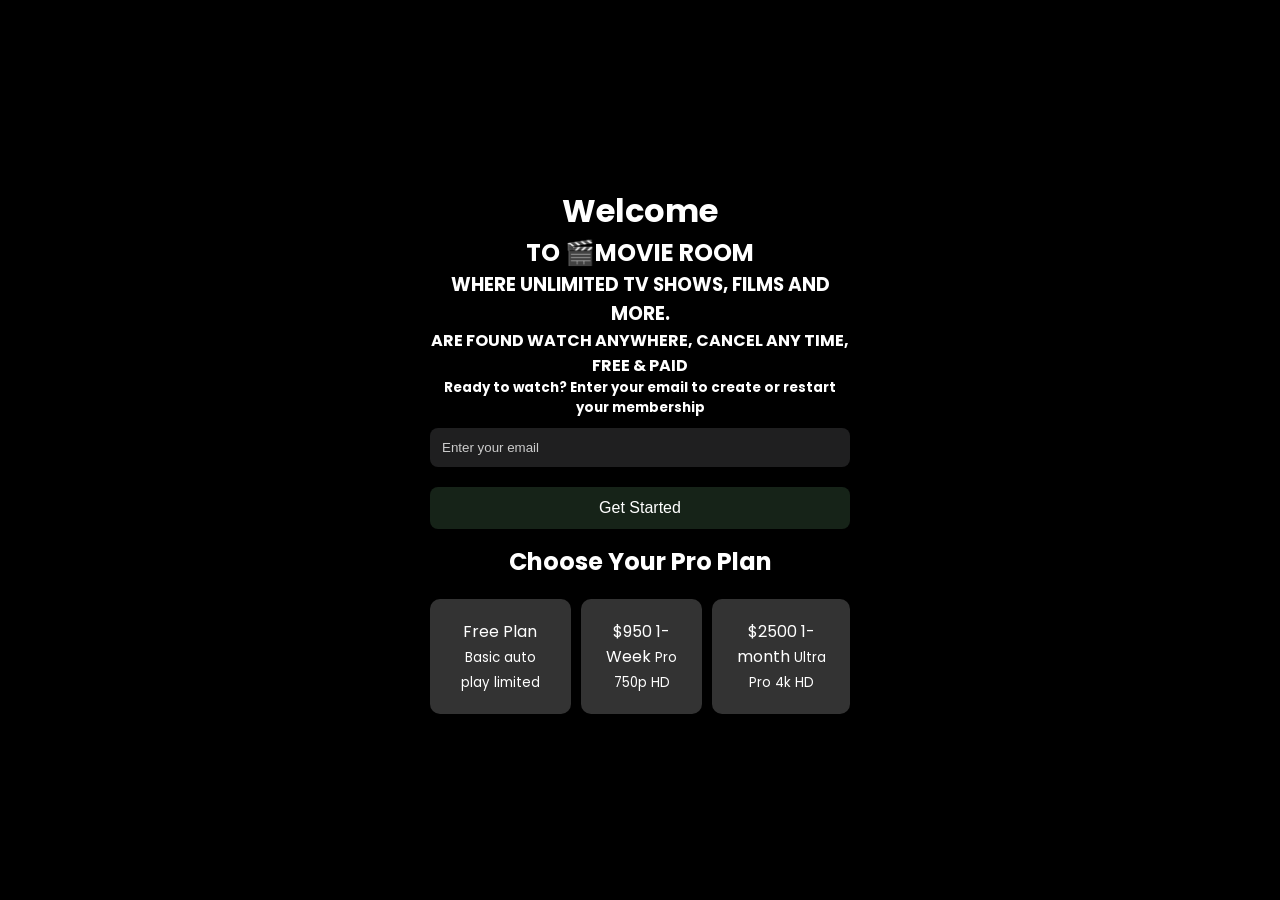
==== index.html @ 2dae175a "anthonym" ====
<!DOCTYPE html>
<html lang="en">
<head>
<meta charset="UTF-8">
<meta name="viewport" content="width=device-width, initial-scale=1.0">
<title>🎬MOVIE ROOM-WELCOME PAGE</title>
<link rel="stylesheet" href="style.css">
</head>
<body>
<div class="overlay" id="overlay">cheta said pro is Coming Soon</div>

<div class="container">
  <!-- Page 1 -->
  <div class="page">
    <div class="top-section">
      <h1>Welcome</h1>
      <h2>TO 🎬MOVIE ROOM</h2>
      <h3>WHERE UNLIMITED TV SHOWS, FILMS AND MORE.</h3>
      <h4>ARE FOUND WATCH ANYWHERE, CANCEL ANY TIME, FREE & PAID</h4>
      <h5>Ready to watch? Enter your email to create or restart your membership</h5>
      <input type="email" placeholder="Enter your email" id="emailInput" required>
      <button class="email-button" id="emailBtn">Get Started</button>
    </div>
  </div>

  <!-- Page 2: Pricing -->
  <div class="page">
    <div class="top-section">
      <h2>Choose Your Pro Plan</h2>
      <div class="pricing">
        <div class="price-card" data-plan="free">
          Free Plan
          <small>Basic  auto play limited</small>
        </div>
        <div class="price-card" data-plan="pro">
          $950 1-Week
          <small>Pro  750p HD</small>
        </div>
        <div class="price-card" data-plan="ultra">
          $2500 1-month
          <small>Ultra Pro 4k HD</small>
        </div>
      </div>
    </div>
  </div>
</div>

<!-- Loading screen -->
<div class="loading-screen" id="loadingScreen">
  <span>L</span>
  <span>O</span>
  <span>A</span>
  <span>D</span>
  <span>I</span>
  <span>N</span>
  <span>G</span>
  <span>.</span>
  <span>.</span>
  <span>.</span>
</div>

<script src="script.js"></script>
</body>
</html>
---- style.css ----
@import url('https://fonts.googleapis.com/css2?family=Poppins:wght@100;300;400;600;700;900&display=swap');

* {
  margin: 0;
  padding: 0;
  box-sizing: border-box;
}

body {
  transition: 0.3s;
  width: 100%;
  height: 100vh;
  font-family: 'Poppins', sans-serif;
  display: flex;
  align-items: center;
  justify-content: center;
  background-image: url('https://www.whats-on-netflix.com/wp-content/uploads/2021/08/netflix-library-photo-1280x720.jpg');
  background-repeat: no-repeat;
  background-size: cover;
  background-position: center;
  background-color: black;
}

.container {
  background: rgba(0, 0, 0, 0.7);
  padding: 40px;
  border-radius: 15px;
  max-width: 500px;
  color: #ffffff;
  text-align: center;
}

input[type="email"] {
  width: 100%;
  padding: 12px;
  margin: 10px 0 20px;
  border: none;
  border-radius: 8px;
  background: rgba(35, 35, 36, 0.9);
  color: #fff;
}

input[type="email"]::placeholder {
  color: #ccc;
  background: transparent;
}

.email-button {
  width: 100%;
  padding: 12px;
  font-size: 1rem;
  background-color: rgba(34, 54, 37, 0.658);
  color: #fff;
  border: none;
  border-radius: 8px;
  cursor: pointer;
  transition: background 0.2s ease;
  margin-bottom: 15px;
}

.email-button:hover {
  background-color: rgba(80, 30, 30, 0.8);
}

.pricing {
  display: flex;
  gap: 10px;
  justify-content: center;
  margin-top: 20px;
}

.price-card {
  background: rgba(255, 255, 255, 0.2);
  border-radius: 10px;
  padding: 20px;
  cursor: pointer;
  transition: border 0.2s ease;
}

.price-card:hover {
  background: rgba(256, 256, 256, 0.3);
}

.price-card.selected {
  border: 2px solid rgb(245, 0, 0);
}

/* Overlay for loading or confirmation */
.overlay,
.loading-screen {
  position: fixed;
  top: 0; left: 0;
  width: 100%; height: 100%;
  background: rgba(0, 0, 0, 0.9);
  filter: blur(50%);
  color: #ffffff;
  font-size: 2rem;
  display: none;
  justify-content: center;
  align-items: center;
  z-index: 1000;
}

/* Loading animation styles */
.loading-screen span {
  display: inline-block;
  animation: moveUpDown 1s infinite alternate;
}

.loading-screen span:nth-child(2) { animation-delay: 0.1s; }
.loading-screen span:nth-child(3) { animation-delay: 0.2s; }
.loading-screen span:nth-child(4) { animation-delay: 0.3s; }
.loading-screen span:nth-child(5) { animation-delay: 0.4s; }
.loading-screen span:nth-child(6) { animation-delay: 0.5s; }
.loading-screen span:nth-child(7) { animation-delay: 0.6s; }
.loading-screen span:nth-child(8) { animation-delay: 0.7s; }
.loading-screen span:nth-child(9) { animation-delay: 0.8s; }
.loading-screen span:nth-child(10) { animation-delay: 0.9s; }

@keyframes moveUpDown {
  0% { transform: translateY(0); }
  100% { transform: translateY(-10px); }
}
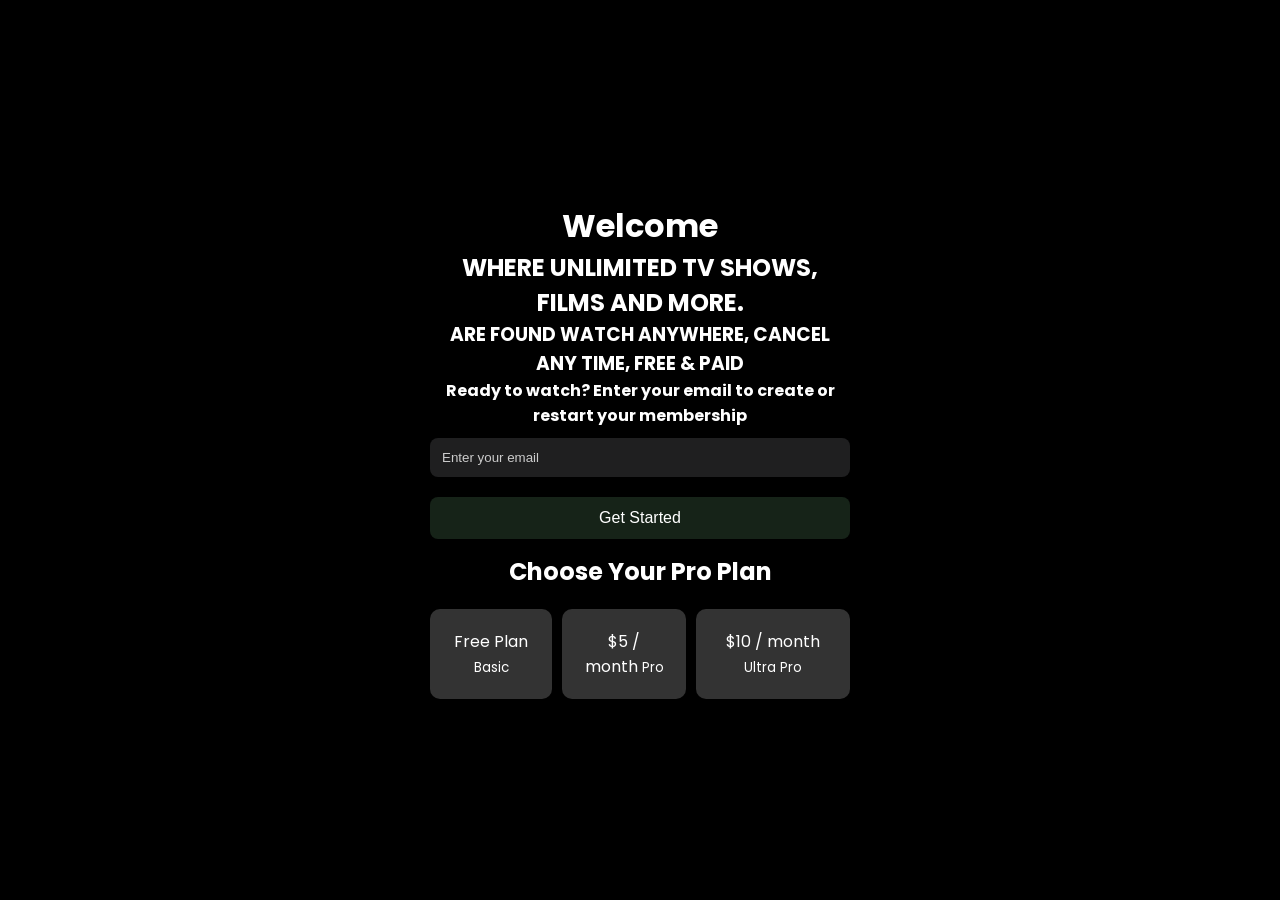
==== commit 0bb46445: "Anthony update" ====
--- a/index.html
+++ b/index.html
@@ -3,7 +3,8 @@
 <head>
 <meta charset="UTF-8">
 <meta name="viewport" content="width=device-width, initial-scale=1.0">
-<title>🎬MOVIE ROOM-WELCOME PAGE</title>
+<meta name="e38088afa6617d0c590f4783e2864fb3eed46a47" content="e38088afa6617d0c590f4783e2864fb3eed46a47" />
+<title>Welcome Page</title>
 <link rel="stylesheet" href="style.css">
 </head>
 <body>
@@ -14,10 +15,9 @@
   <div class="page">
     <div class="top-section">
       <h1>Welcome</h1>
-      <h2>TO 🎬MOVIE ROOM</h2>
-      <h3>WHERE UNLIMITED TV SHOWS, FILMS AND MORE.</h3>
-      <h4>ARE FOUND WATCH ANYWHERE, CANCEL ANY TIME, FREE & PAID</h4>
-      <h5>Ready to watch? Enter your email to create or restart your membership</h5>
+      <h2>WHERE UNLIMITED TV SHOWS, FILMS AND MORE.</h2>
+      <h3>ARE FOUND WATCH ANYWHERE, CANCEL ANY TIME, FREE & PAID</h3>
+      <h4>Ready to watch? Enter your email to create or restart your membership</h4>
       <input type="email" placeholder="Enter your email" id="emailInput" required>
       <button class="email-button" id="emailBtn">Get Started</button>
     </div>
@@ -30,15 +30,15 @@
       <div class="pricing">
         <div class="price-card" data-plan="free">
           Free Plan
-          <small>Basic  auto play limited</small>
+          <small>Basic</small>
         </div>
         <div class="price-card" data-plan="pro">
-          $950 1-Week
-          <small>Pro  750p HD</small>
+          $5 / month
+          <small>Pro</small>
         </div>
         <div class="price-card" data-plan="ultra">
-          $2500 1-month
-          <small>Ultra Pro 4k HD</small>
+          $10 / month
+          <small>Ultra Pro</small>
         </div>
       </div>
     </div>
